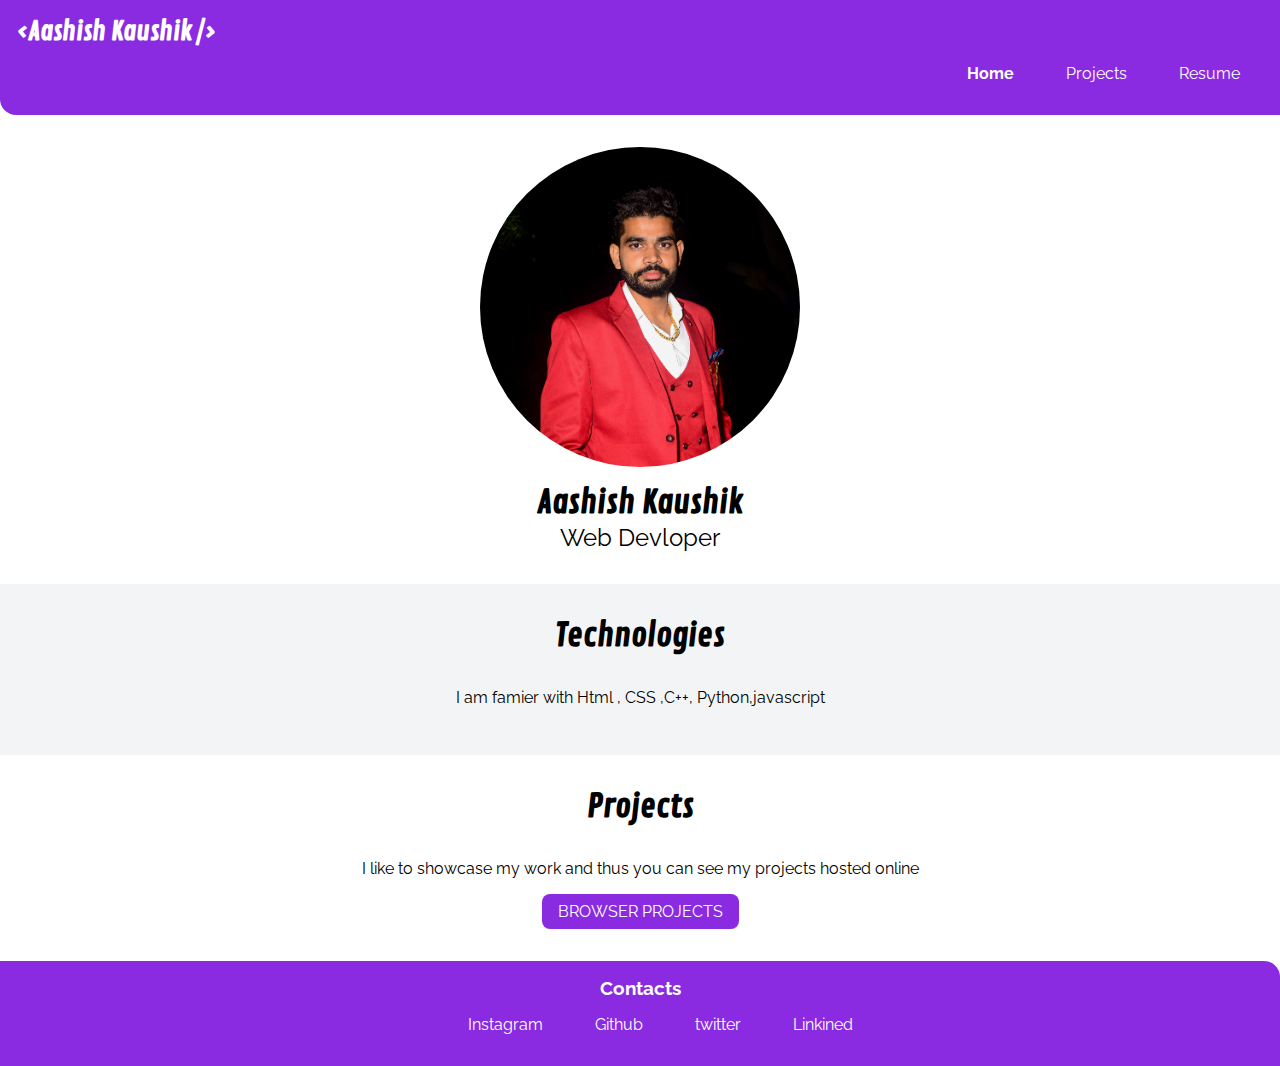
==== index.html @ 5388d693 "update desgin and fix bugs" ====
<!DOCTYPE html>
<html lang="en">
  <head>
    <meta charset="UTF-8" />
    <meta http-equiv="X-UA-Compatible" content="IE=edge" />
    <meta name="viewport" content="width=device-width, initial-scale=1.0" />
    <title>Portfolio</title>
    <link href="styles.css" rel="stylesheet" />
  </head>
  <body>
    <nav class="navigation-container">
      <div class="nav-brand">&lt;Aashish Kaushik /&gt;</div>
      <ul class=".list-non-bullet nav-pills">
        <li class="list-item-inline">
          <a class="links active-link" href="/">Home</a>
        </li>
        <li class="list-item-inline">
          <a class="links" href="project.html">Projects</a>
        </li>
        <!-- <li class="list-item-inline">
          <a class="links" href="blog.html">Blogs</a>
        </li> -->
        <li class="list-item-inline">
          <a class="links" href="/">Resume</a>
        </li>
      </ul>
    </nav>
    <header class="hero">
      <img class="hero-img" src="image/20201215_130947.jpg" />
      <h1 class="hero-heading">Aashish Kaushik</h1>
      <p class="sub-headind">Web Devloper</p>
    </header>
    <section class="section of">
      <h1>Technologies</h1>
      <div class="container">
        <p>I am famier with Html , CSS ,C++, Python,javascript</p>
      </div>
    </section>
    <section class="section">
      <h1>Projects</h1>
      <div class="container">
        <p>
          I like to showcase my work and thus you can see my projects hosted
          online
        </p>
        <a class="links primarylinks" href="project.html"> BROWSER PROJECTS </a>
      </div>
    </section>
    <!-- <section class="section of">
      <h1>Blogs</h1>
      <div class="container">
        <p>
          I am also work on technicial and non-technical blogs i like to
          document my journey to learning
        </p>
        <a class="links primarylinks" href="blog.html"> BROWSER BLOGS </a>
      </div>
    </section> -->
    <footer class="footer">
      <div class="footer-heading">Contacts</div>
      <ul class="social-link">
        <li class="list-item-inline">
          <a class="links" href="https://www.instagram.com/mastermind_kaushik/"> Instagram</a>
        </li>
        <li class="list-item-inline">
          <a class="links" href="https://github.com/MastermindKaushik/"
            >Github</a
          >
        </li>
        <li class="list-item-inline">
          <a class="links" href="https://twitter.com/AashishKaushikD/"
            >twitter</a
          >
        </li>
        <li class="list-item-inline">
          <a class="links" href="https://www.linkedin.com/in/aashishkaushik26//"
            >Linkined</a
          >
        </li>
      </ul>
    </footer>
  </body>
</html>
---- styles.css ----
@import url("https://fonts.googleapis.com/css2?family=Contrail+One&family=Raleway:ital,wght@0,200;0,400;0,600;0,800;0,900;1,200;1,400;1,600;1,800;1,900&display=swap");
/* font-family: 'Contrail One', cursive; */
/* font-family: 'Raleway', sans-serif; */
:root {
  --primary-color: blueviolet;
  --offwhite-color: #f3f4f6;
}
body {
  font-family: "Raleway", sans-serif;
  margin: 0px;
}
.links {
  text-decoration: none;
  padding: 0.5rem 1rem;
}
.container {
  padding-left: 1rem;
  padding-right: 1rem;
  max-width: 600px;
  margin: auto;
}
.primarylinks {
  background-color: var(--primary-color);

  border-radius: 0.5rem;
  color: white;
  display: inline-block;
}
.secondarylinks {
  color: var(--primary-color);
  border-radius: 0.5rem;
  border: 1px solid var(--primary-color);
}
hr {
  margin: 3rem 0rem;
}
.list-non-bullet {
  list-style: none;
}
.list-item-inline {
  display: inline;
  padding: 0rem 0.5rem;
}
.navigation-container .nav-brand {
  font-family: "Contrail One", cursive;
  font-weight: bold;
  font-size: 1.6rem;
}
.navigation-container {
  background-color: var(--primary-color);
  color: white;
  padding: 1rem;
  border-bottom-left-radius: 1rem;
}
.nav-pills {
  text-align: right;
}
.navigation-container .links {
  color: white;
}
.hero .hero-img {
  border-radius: 50%;
  max-width: 320px;
  display: block;
  margin: auto;
}
.navigation-container .active-link {
  font-weight: bolder;
}
.hero {
  padding: 2rem;
}

.hero-heading {
  padding: 0;
  text-align: center;
  margin: 0%;
  margin-top: 1rem;
}
.section h1 {
  text-align: center;
  padding-bottom: 1rem;
  margin: 0%;
}
.section {
  padding: 2rem 3rem;
  text-align: center;
}
.of {
  background-color: var(--offwhite-color);
  margin: auto;
}
.footer {
  background-color: blueviolet;
  padding: 1rem 2rem;
  text-align: center;
  color: white;
  border-top-right-radius: 1rem;
}
.footer .links {
  color: white;
}
.footer-heading {
  font-weight: bold;
  font-size: larger;
}
h1,
h2,
h3,
h4,
h5,
h6 {
  font-family: "Contrail One", cursive;
}
.sub-headind {
  font-size: x-large;
  text-align: center;
  margin: 0;
}
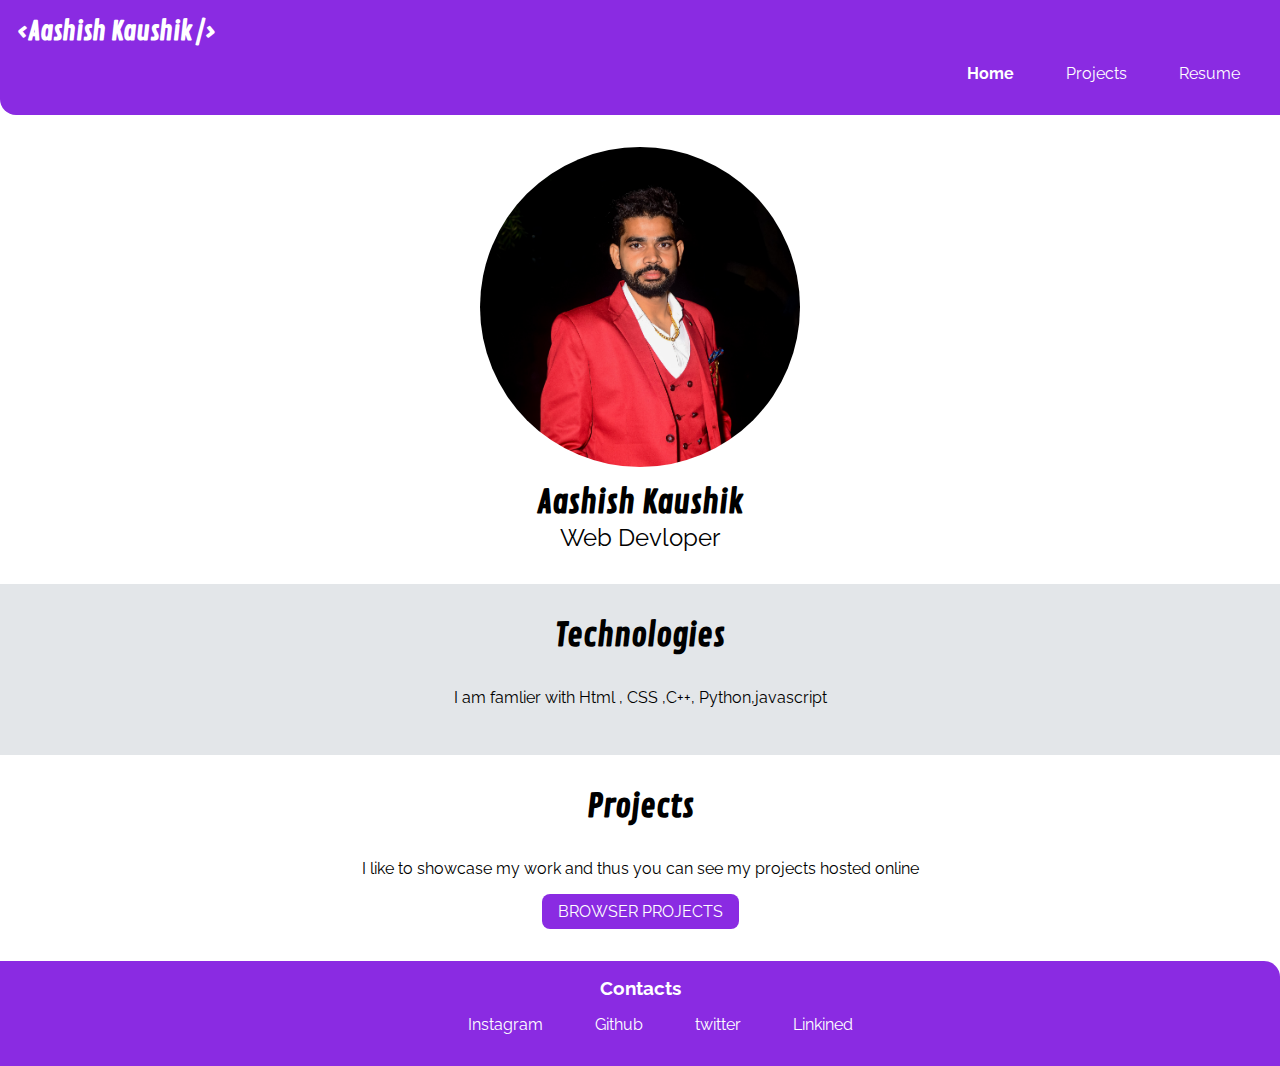
==== commit 56698aec: "Update index.html" ====
--- a/index.html
+++ b/index.html
@@ -33,7 +33,7 @@
     <section class="section of">
       <h1>Technologies</h1>
       <div class="container">
-        <p>I am famier with Html , CSS ,C++, Python,javascript</p>
+        <p>I am famlier with Html , CSS ,C++, Python,javascript</p>
       </div>
     </section>
     <section class="section">
--- a/styles.css
+++ b/styles.css
@@ -3,7 +3,7 @@
 /* font-family: 'Raleway', sans-serif; */
 :root {
   --primary-color: blueviolet;
-  --offwhite-color: #f3f4f6;
+  --offwhite-color: #e3e6e9;
 }
 body {
   font-family: "Raleway", sans-serif;
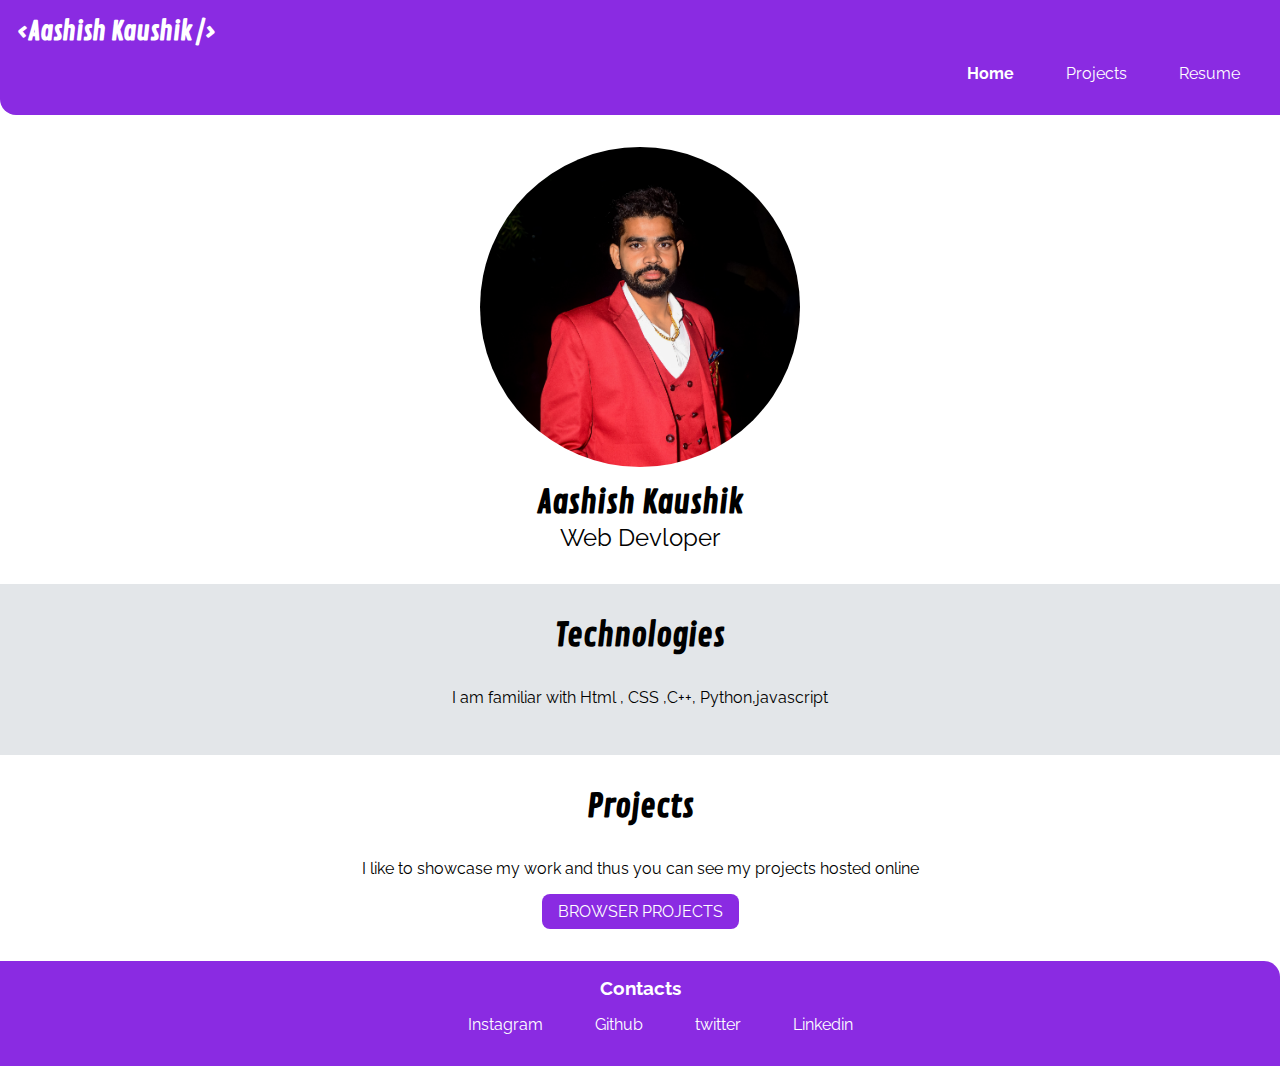
==== commit 403f9440: "update spellings mistakes" ====
--- a/index.html
+++ b/index.html
@@ -33,7 +33,7 @@
     <section class="section of">
       <h1>Technologies</h1>
       <div class="container">
-        <p>I am famlier with Html , CSS ,C++, Python,javascript</p>
+        <p>I am familiar with Html , CSS ,C++, Python,javascript</p>
       </div>
     </section>
     <section class="section">
@@ -74,7 +74,7 @@
         </li>
         <li class="list-item-inline">
           <a class="links" href="https://www.linkedin.com/in/aashishkaushik26//"
-            >Linkined</a
+            >Linkedin</a
           >
         </li>
       </ul>
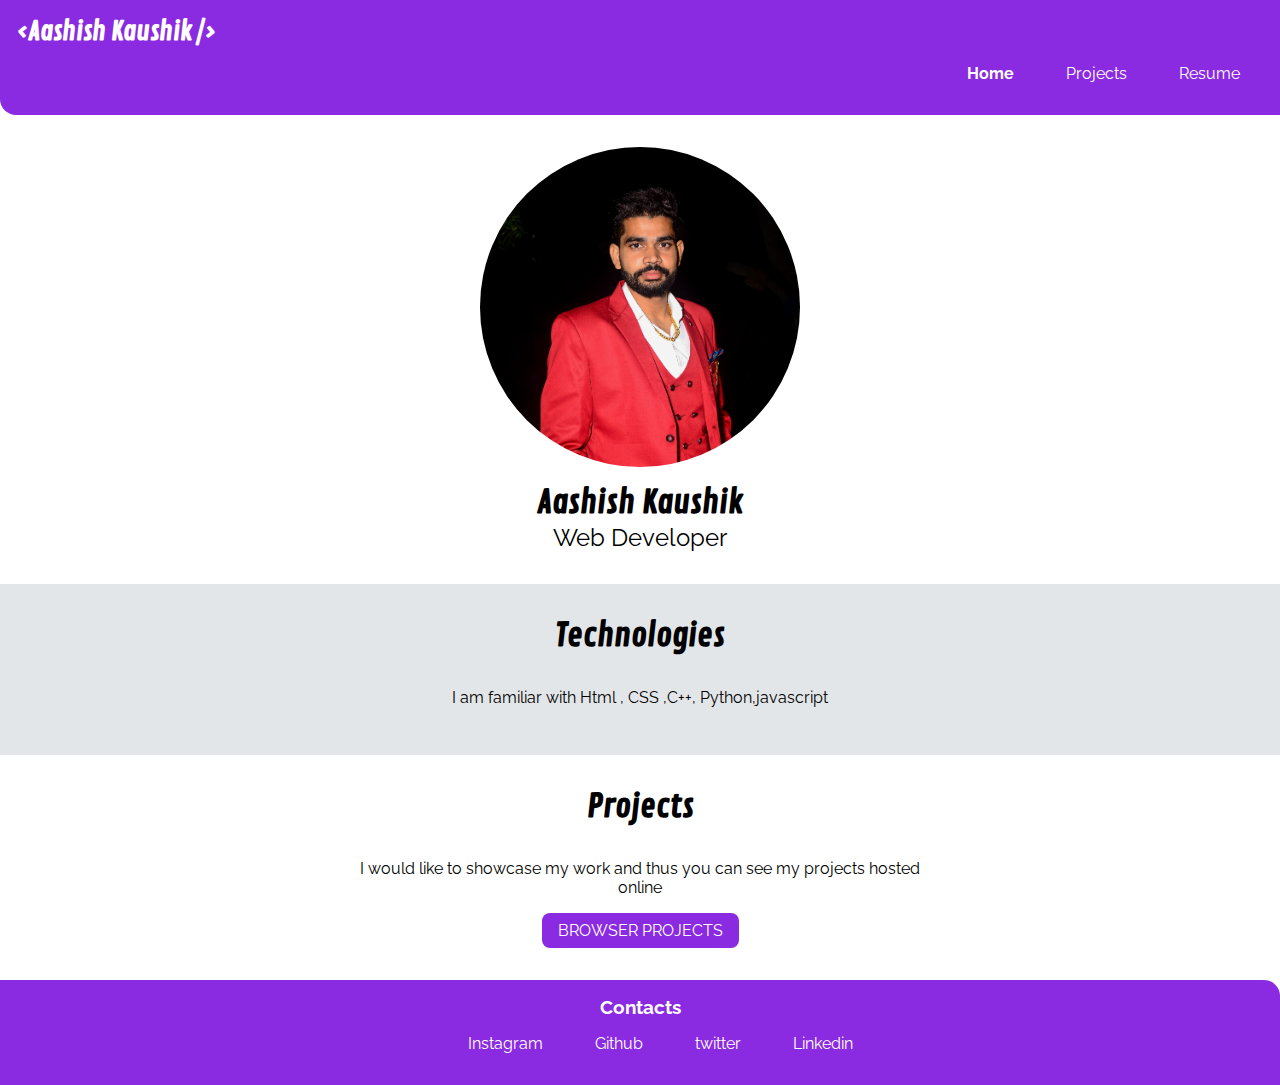
==== commit 2f2beb64: "mistakes fix" ====
--- a/index.html
+++ b/index.html
@@ -28,7 +28,7 @@
     <header class="hero">
       <img class="hero-img" src="image/20201215_130947.jpg" />
       <h1 class="hero-heading">Aashish Kaushik</h1>
-      <p class="sub-headind">Web Devloper</p>
+      <p class="sub-headind">Web Developer</p>
     </header>
     <section class="section of">
       <h1>Technologies</h1>
@@ -40,7 +40,7 @@
       <h1>Projects</h1>
       <div class="container">
         <p>
-          I like to showcase my work and thus you can see my projects hosted
+          I  would like to showcase my work and thus you can see my projects hosted
           online
         </p>
         <a class="links primarylinks" href="project.html"> BROWSER PROJECTS </a>
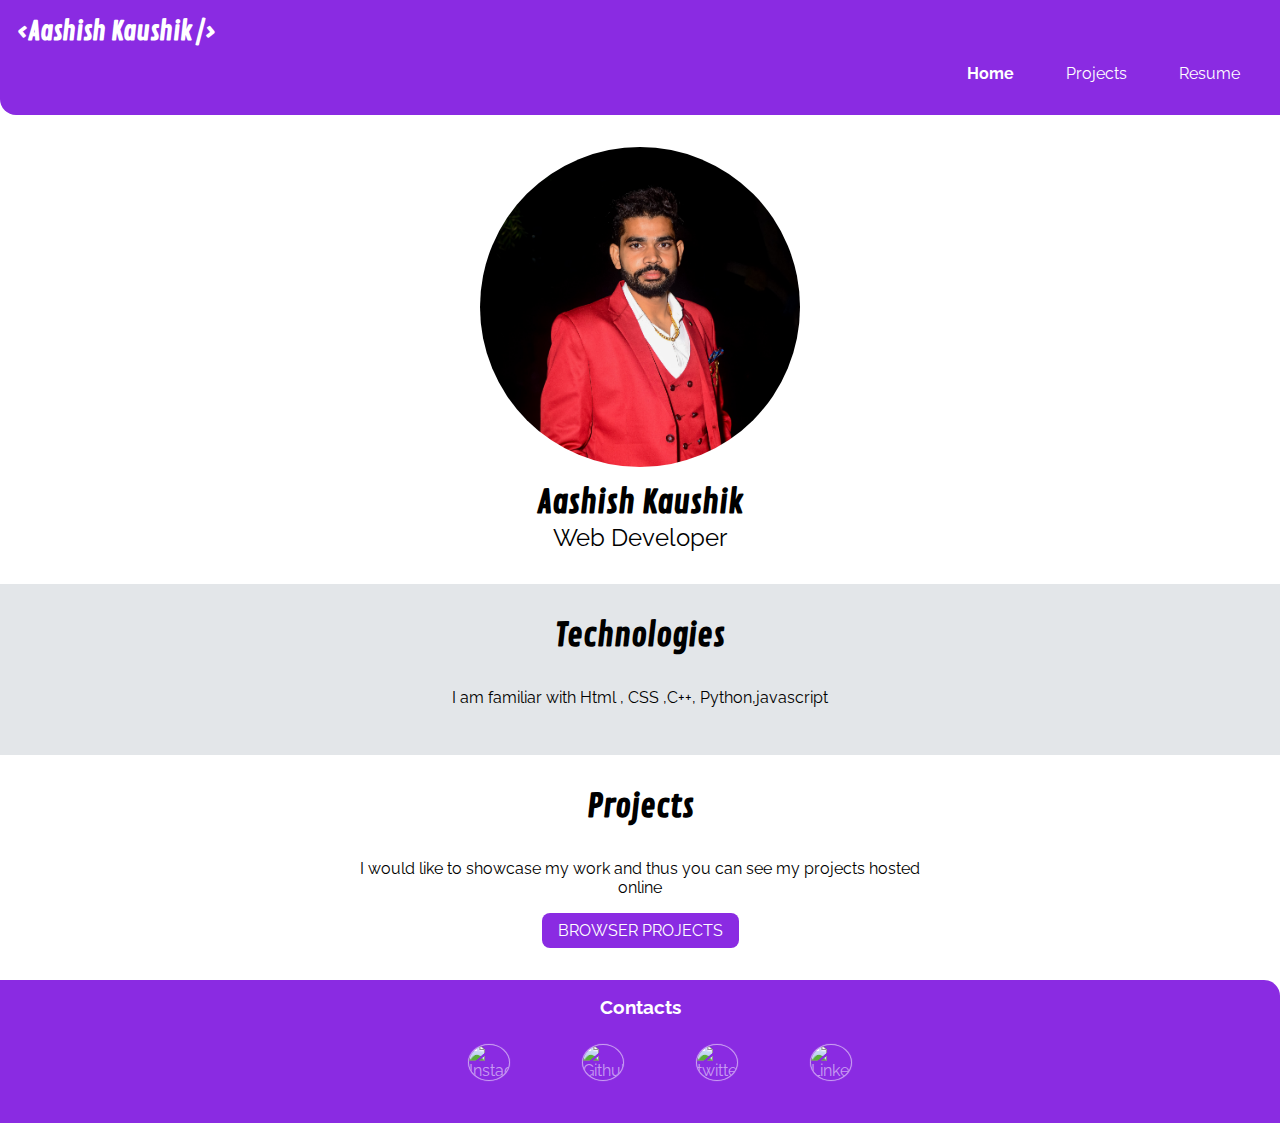
==== commit 1b1e49dd: "fix bugs" ====
--- a/index.html
+++ b/index.html
@@ -21,7 +21,11 @@
           <a class="links" href="blog.html">Blogs</a>
         </li> -->
         <li class="list-item-inline">
-          <a class="links" href="/">Resume</a>
+          <a
+            class="links"
+            href="https://drive.google.com/file/d/1m9kzXcbgX9qP2jHNWKlxcWW8kcO5MYYU/view?usp=sharing"
+            >Resume</a
+          >
         </li>
       </ul>
     </nav>
@@ -40,8 +44,8 @@
       <h1>Projects</h1>
       <div class="container">
         <p>
-          I  would like to showcase my work and thus you can see my projects hosted
-          online
+          I would like to showcase my work and thus you can see my projects
+          hosted online
         </p>
         <a class="links primarylinks" href="project.html"> BROWSER PROJECTS </a>
       </div>
@@ -60,21 +64,36 @@
       <div class="footer-heading">Contacts</div>
       <ul class="social-link">
         <li class="list-item-inline">
-          <a class="links" href="https://www.instagram.com/mastermind_kaushik/"> Instagram</a>
+          <a
+            class="links"
+            href="https://www.instagram.com/mastermind_kaushik/"
+            target="blank"
+          >
+            <img class="icon"
+              src="https://www.vectorlogo.zone/logos/instagram/instagram-tile.svg"
+              alt="Instagram"
+          /></a>
         </li>
         <li class="list-item-inline">
-          <a class="links" href="https://github.com/MastermindKaushik/"
-            >Github</a
+          <a
+            class="links"
+            href="https://github.com/MastermindKaushik/"
+            target="blank"
+            ><img class="icon"
+              src="https://www.vectorlogo.zone/logos/github/github-tile.svg"
+              alt="Github"
+            >
+            </a
           >
         </li>
         <li class="list-item-inline">
-          <a class="links" href="https://twitter.com/AashishKaushikD/"
-            >twitter</a
+          <a class="links" href="https://twitter.com/AashishKaushikD/" target="blank"
+            ><img class="icon" src="https://www.vectorlogo.zone/logos/twitter/twitter-tile.svg" alt="twitter"></a
           >
         </li>
         <li class="list-item-inline">
-          <a class="links" href="https://www.linkedin.com/in/aashishkaushik26//"
-            >Linkedin</a
+          <a class="links" href="https://www.linkedin.com/in/aashishkaushik26//" target="blank"
+            ><img class="icon" src="https://www.vectorlogo.zone/logos/linkedin/linkedin-tile.svg" alt="Linkedin"> </a
           >
         </li>
       </ul>
--- a/styles.css
+++ b/styles.css
@@ -7,7 +7,7 @@
 }
 body {
   font-family: "Raleway", sans-serif;
-  margin: 0px;
+  margin:0;
 }
 .links {
   text-decoration: none;
@@ -96,6 +96,7 @@
   text-align: center;
   color: white;
   border-top-right-radius: 1rem;
+  
 }
 .footer .links {
   color: white;
@@ -117,3 +118,22 @@
   text-align: center;
   margin: 0;
 }
+.icon{
+  width: 2rem;
+  width: 40px;
+  height: 35px;
+  text-align: center;
+  display: block;
+  margin: 10px;
+  border-radius: 2px;
+  transition: all 300ms;
+  display: inline-block;
+  border-radius: 50%;
+  border: 1px solid rgba(255,255,255,.54);
+}
+.icon {
+  color: rgba(255,255,255,.54);
+  box-shadow: 0 0 1px rgba(255,255,255,0.54);
+}
+
+
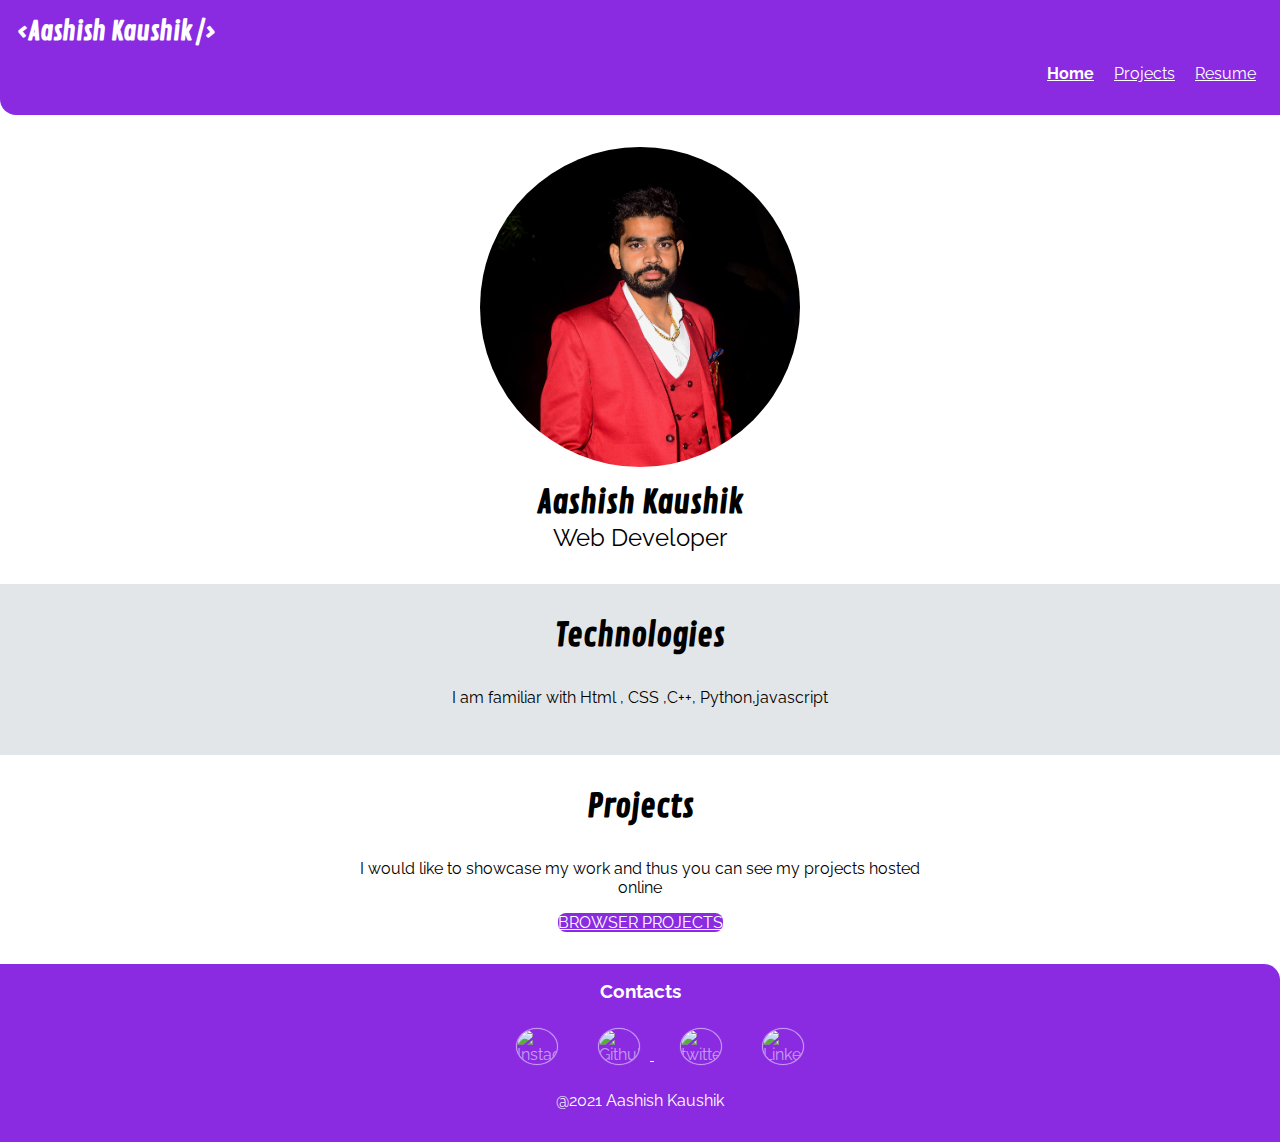
==== commit c1d71ab4: "make minor changes" ====
--- a/index.html
+++ b/index.html
@@ -4,6 +4,7 @@
     <meta charset="UTF-8" />
     <meta http-equiv="X-UA-Compatible" content="IE=edge" />
     <meta name="viewport" content="width=device-width, initial-scale=1.0" />
+    <link rel="icon" href="favicon.ico">
     <title>Portfolio</title>
     <link href="styles.css" rel="stylesheet" />
   </head>
@@ -97,6 +98,7 @@
           >
         </li>
       </ul>
+      <p> @2021 Aashish Kaushik </p>
     </footer>
   </body>
 </html>
--- a/styles.css
+++ b/styles.css
@@ -9,9 +9,10 @@
   font-family: "Raleway", sans-serif;
   margin:0;
 }
-.links {
+.links:hover {
   text-decoration: none;
   padding: 0.5rem 1rem;
+  color: red;
 }
 .container {
   padding-left: 1rem;
@@ -135,5 +136,7 @@
   color: rgba(255,255,255,.54);
   box-shadow: 0 0 1px rgba(255,255,255,0.54);
 }
+a:hover{
+  color: red;
+}
 
-
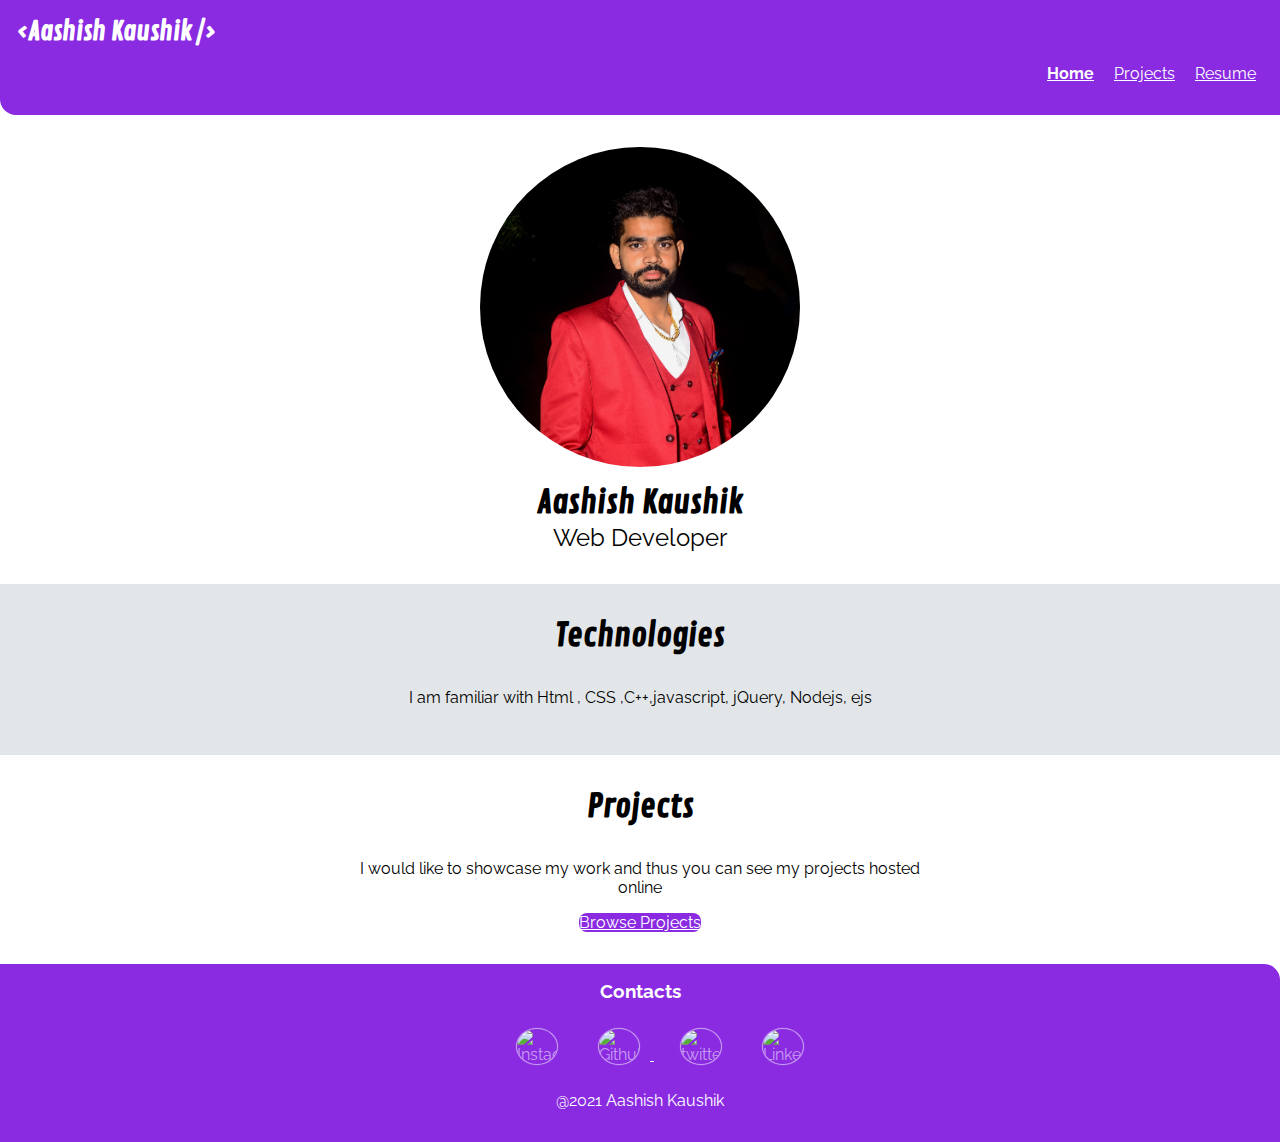
==== commit 11514e11: "update skills" ====
--- a/index.html
+++ b/index.html
@@ -4,7 +4,7 @@
     <meta charset="UTF-8" />
     <meta http-equiv="X-UA-Compatible" content="IE=edge" />
     <meta name="viewport" content="width=device-width, initial-scale=1.0" />
-    <link rel="icon" href="favicon.ico">
+    <link rel="icon" href="favicon.ico" />
     <title>Portfolio</title>
     <link href="styles.css" rel="stylesheet" />
   </head>
@@ -38,7 +38,7 @@
     <section class="section of">
       <h1>Technologies</h1>
       <div class="container">
-        <p>I am familiar with Html , CSS ,C++, Python,javascript</p>
+        <p>I am familiar with Html , CSS ,C++,javascript, jQuery, Nodejs, ejs</p>
       </div>
     </section>
     <section class="section">
@@ -48,7 +48,7 @@
           I would like to showcase my work and thus you can see my projects
           hosted online
         </p>
-        <a class="links primarylinks" href="project.html"> BROWSER PROJECTS </a>
+        <a class="links primarylinks" href="project.html"> Browse Projects </a>
       </div>
     </section>
     <!-- <section class="section of">
@@ -67,10 +67,11 @@
         <li class="list-item-inline">
           <a
             class="links"
-            href="https://www.instagram.com/mastermind_kaushik/"
+            href="https://www.instagram.com/aashishkaushik_akay/"
             target="blank"
           >
-            <img class="icon"
+            <img
+              class="icon"
               src="https://www.vectorlogo.zone/logos/instagram/instagram-tile.svg"
               alt="Instagram"
           /></a>
@@ -78,27 +79,40 @@
         <li class="list-item-inline">
           <a
             class="links"
-            href="https://github.com/MastermindKaushik/"
+            href="https://github.com/Aashish-Kaushik/"
             target="blank"
-            ><img class="icon"
+            ><img
+              class="icon"
               src="https://www.vectorlogo.zone/logos/github/github-tile.svg"
               alt="Github"
-            >
-            </a
-          >
+            />
+          </a>
         </li>
         <li class="list-item-inline">
-          <a class="links" href="https://twitter.com/AashishKaushikD/" target="blank"
-            ><img class="icon" src="https://www.vectorlogo.zone/logos/twitter/twitter-tile.svg" alt="twitter"></a
-          >
+          <a
+            class="links"
+            href="https://twitter.com/AashishKaushikD/"
+            target="blank"
+            ><img
+              class="icon"
+              src="https://www.vectorlogo.zone/logos/twitter/twitter-tile.svg"
+              alt="twitter"
+          /></a>
         </li>
         <li class="list-item-inline">
-          <a class="links" href="https://www.linkedin.com/in/aashishkaushik26//" target="blank"
-            ><img class="icon" src="https://www.vectorlogo.zone/logos/linkedin/linkedin-tile.svg" alt="Linkedin"> </a
-          >
+          <a
+            class="links"
+            href="https://www.linkedin.com/in/aashishkaushik26//"
+            target="blank"
+            ><img
+              class="icon"
+              src="https://www.vectorlogo.zone/logos/linkedin/linkedin-tile.svg"
+              alt="Linkedin"
+            />
+          </a>
         </li>
       </ul>
-      <p> @2021 Aashish Kaushik </p>
+      <p>@2021 Aashish Kaushik</p>
     </footer>
   </body>
 </html>
